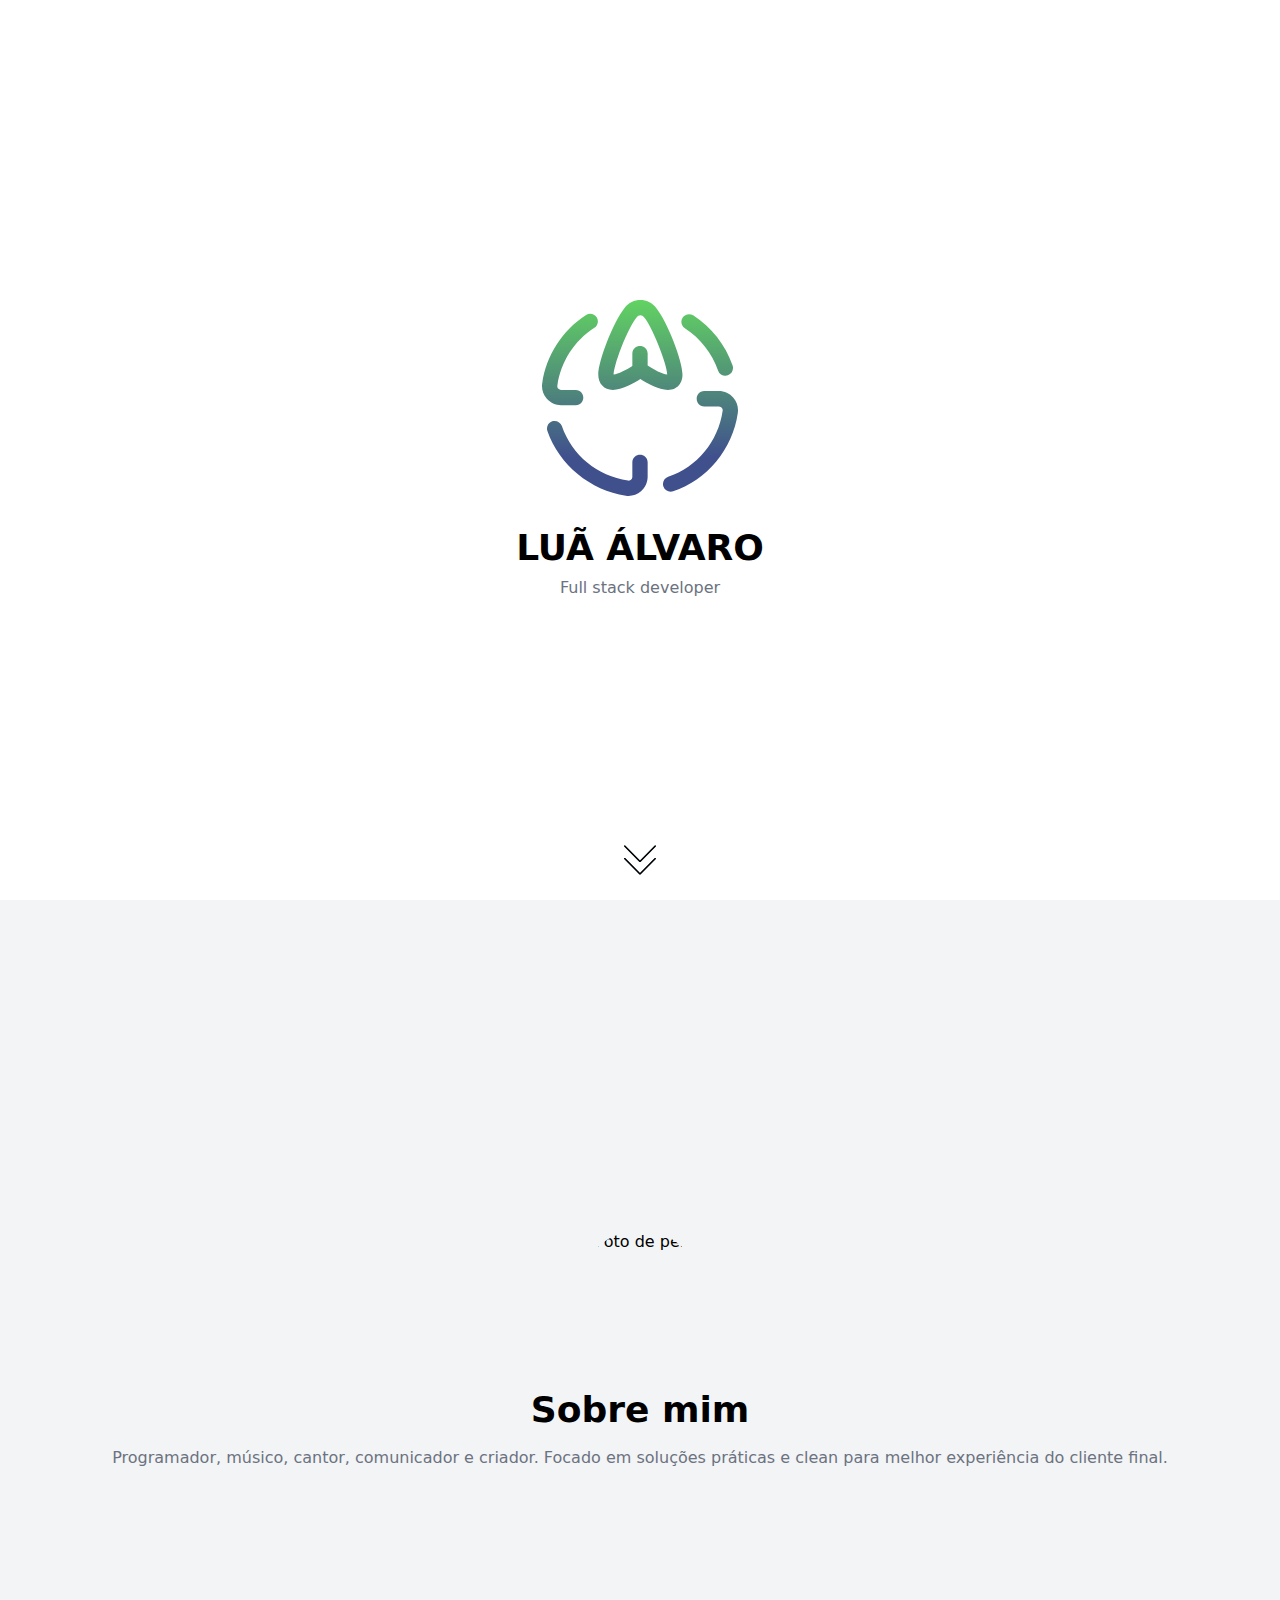
==== index.html @ 48a2f479 "primeiro commit" ====
<!DOCTYPE html>
<html lang="en">

<head>
    <meta charset="UTF-8">
    <meta http-equiv="X-UA-Compatible" content="IE=edge">
    <meta name="viewport" content="width=device-width, initial-scale=1.0">
    <link rel="shortcut icon" href="logo.svg" type="image/x-icon">
    <link rel="stylesheet" href="tailwind.css">
    <title>Luã Álvaro</title>
</head>

<body class="flex flex-col justify-center items-center">
    <div class="flex flex-col justify-center items-center h-screen" id="mainLogo">
        <img src="logo.svg" alt="Svg by https://www.freepik.com/" class="mb-8">
        <h1 class="text-4xl font-bold mb-2">LUÃ ÁLVARO</h1>
        <p class="font-medium text-gray-500">Full stack developer</p>
    </div>

    <a href="#aboutMe" class="absolute bottom-6">
        <img src="arrow.svg" alt="Svg by https://www.flaticon.com/authors/pixel-perfect">
    </a>

    <div class="h-screen w-screen bg-gray-100 flex flex-col justify-center items-center" id="aboutMe">
        <img src="profile.jpg" alt="Foto de perfil" class="rounded-full h-36">
        <h1 class="text-4xl font-bold mt-4 mb-4">Sobre mim</h1>
        <p class="font-medium text-gray-500 w-10/12 text-center">Programador, músico, cantor, comunicador e criador.
            Focado em soluções práticas e clean para melhor experiência do cliente final.</p>
    </div>

</body>

</html>
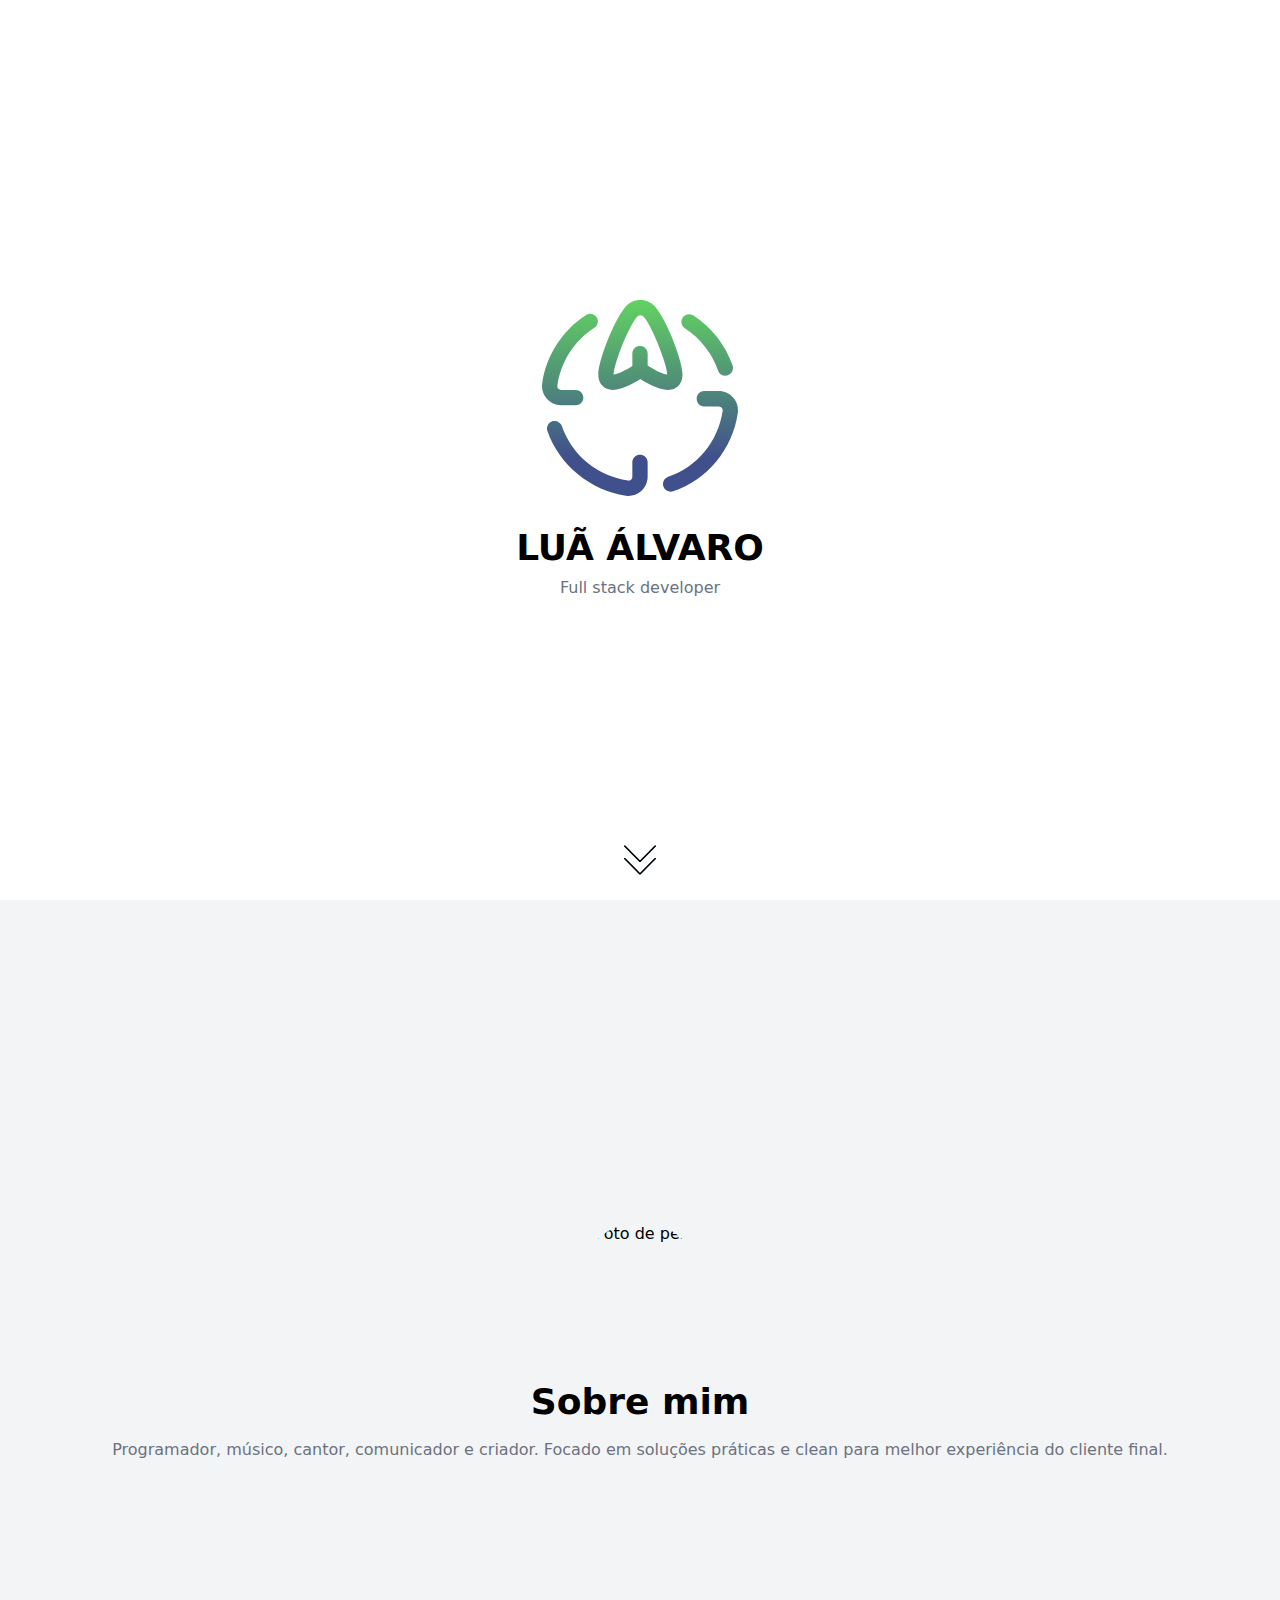
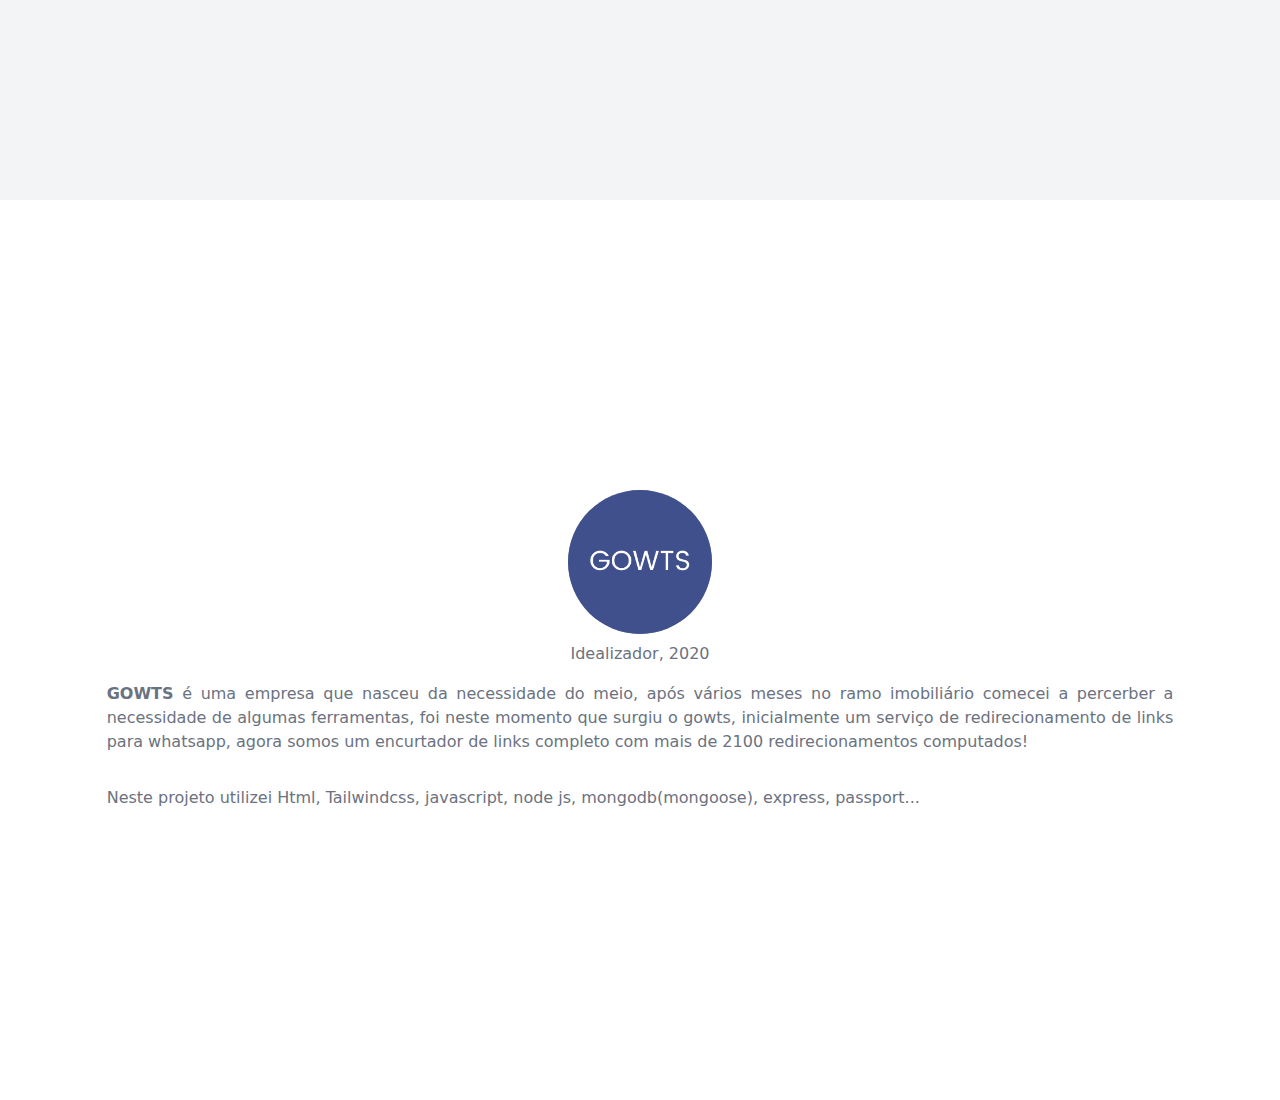
==== commit 94ea12ec: "adição da empresa gowts" ====
--- a/index.html
+++ b/index.html
@@ -7,6 +7,9 @@
     <meta name="viewport" content="width=device-width, initial-scale=1.0">
     <link rel="shortcut icon" href="logo.svg" type="image/x-icon">
     <link rel="stylesheet" href="tailwind.css">
+    <link rel="stylesheet" href="config.css">
+    <link rel="stylesheet" href="https://use.fontawesome.com/releases/v5.15.2/css/all.css"
+        integrity="sha384-vSIIfh2YWi9wW0r9iZe7RJPrKwp6bG+s9QZMoITbCckVJqGCCRhc+ccxNcdpHuYu" crossorigin="anonymous">
     <title>Luã Álvaro</title>
 </head>
 
@@ -26,6 +29,28 @@
         <h1 class="text-4xl font-bold mt-4 mb-4">Sobre mim</h1>
         <p class="font-medium text-gray-500 w-10/12 text-center">Programador, músico, cantor, comunicador e criador.
             Focado em soluções práticas e clean para melhor experiência do cliente final.</p>
+        <div class="flex text-2xl mt-4" id="social-medias">
+            <i class="fab fa-linkedin-in px-2 text-linkedin"></i>
+            <i class="fab fa-youtube px-2 text-youtube"></i>
+            <i class="fab fa-github px-2 text-github"></i>
+            <i class="fab fa-instagram px-2 text-instagram"></i>
+        </div>
+    </div>
+
+    <div class="h-screen w-screen flex flex-col justify-center items-center" id="projetos">
+        <!-- <h1 class="text-4xl font-bold mt-4 mb-8">Projetos</h1> -->
+        <a href="http://gowts.me/" class="flex flex-col justify-center items-center"><img src="gowts.png"
+                alt="Foto de perfil" class="rounded-full h-36 w-36 bg-gray-400">
+            <p class="mb-4 text-gray-500 mt-2">Idealizador, 2020</p>
+        </a>
+        <p class="font-medium text-gray-500 w-10/12 text-justify mb-4"><span class="font-bold">GOWTS</span> é uma
+            empresa que nasceu da necessidade do meio, após vários meses no ramo imobiliário comecei a percerber a
+            necessidade de algumas ferramentas, foi neste momento que surgiu o gowts, inicialmente um serviço de
+            redirecionamento de links para whatsapp, agora somos um encurtador de links completo com mais de 2100
+            redirecionamentos computados!</p>
+        <p class="font-medium text-gray-500 w-10/12 text-justify mt-4">Neste projeto utilizei Html, Tailwindcss,
+            javascript,
+            node js, mongodb(mongoose), express, passport...</p>
     </div>
 
 </body>
--- a/config.css
+++ b/config.css
@@ -0,0 +1,14 @@
+.text-linkedin:hover {
+    color: #0A66C2;
+}
+
+.text-youtube:hover {
+    color: #FF0000;
+}
+
+.text-github:hover {
+    color: #3a3a3a;
+}
+.text-instagram:hover {
+    color: #5b1f83;
+}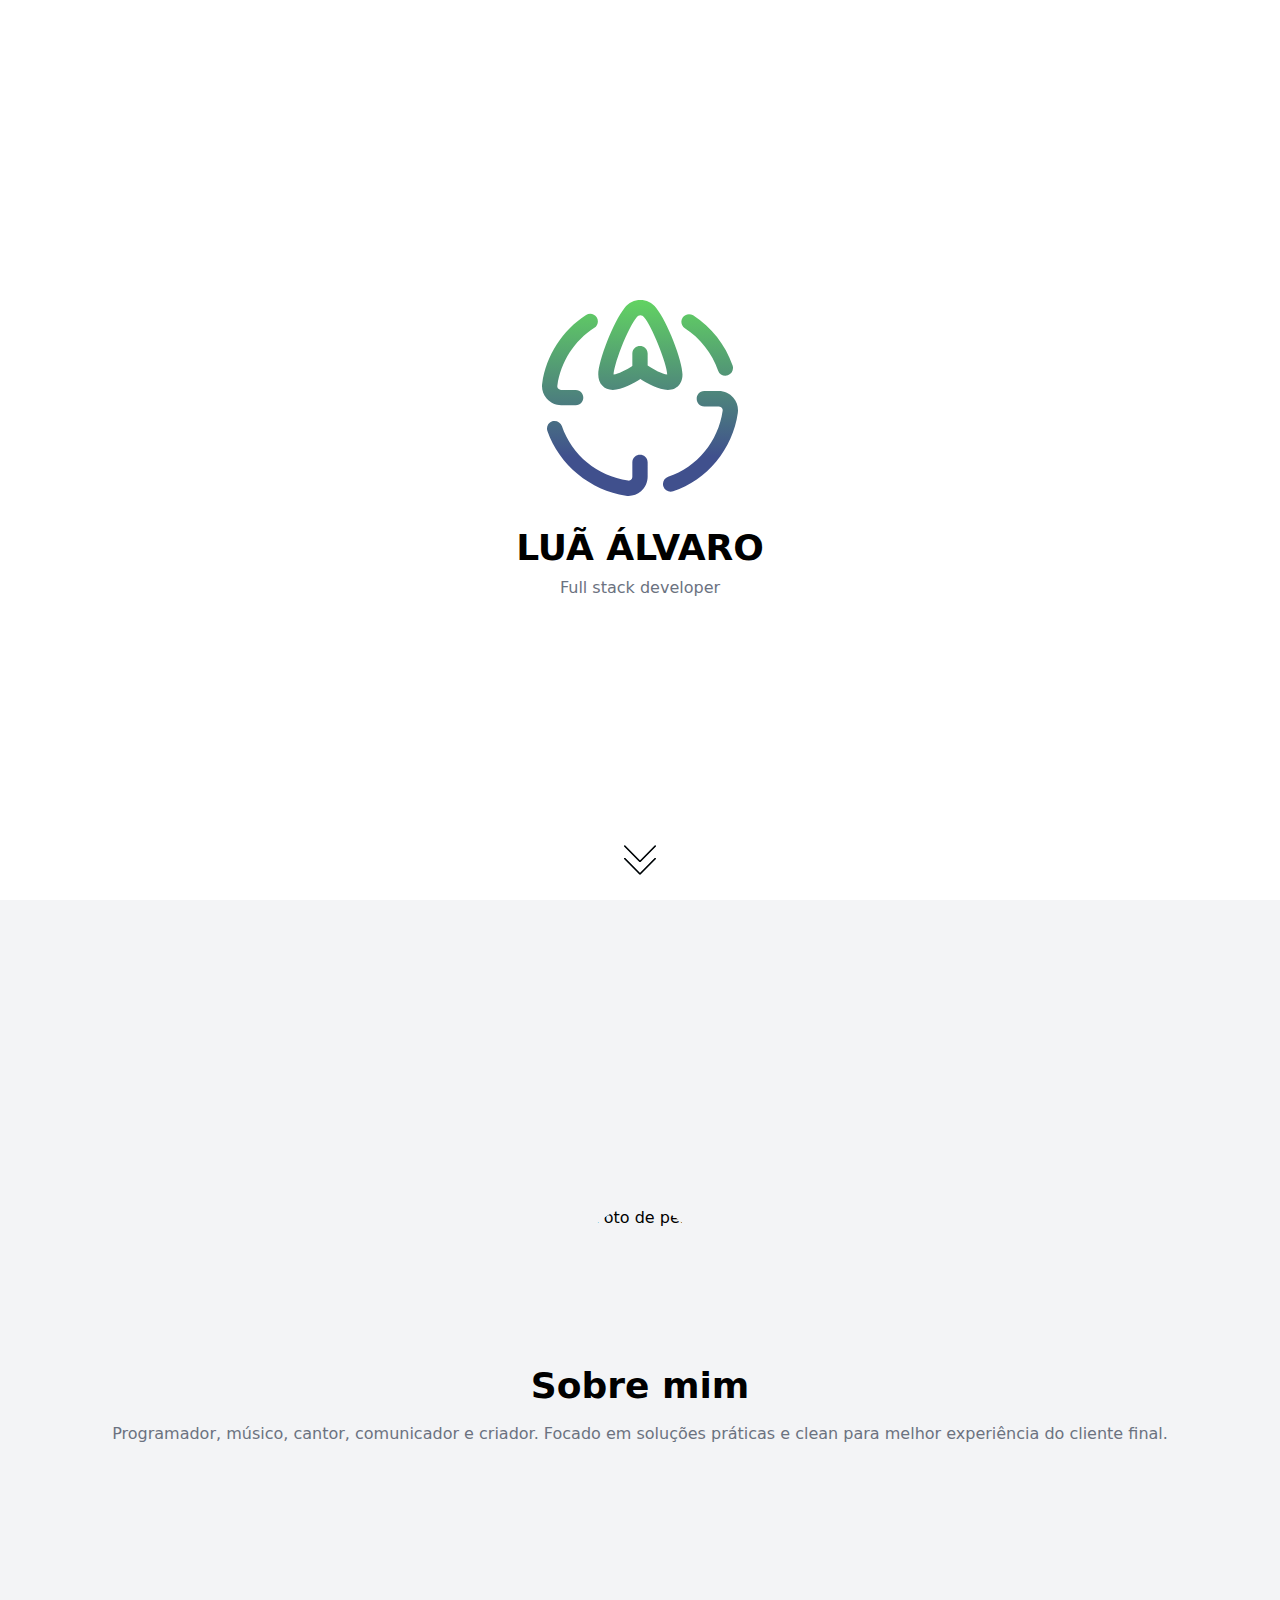
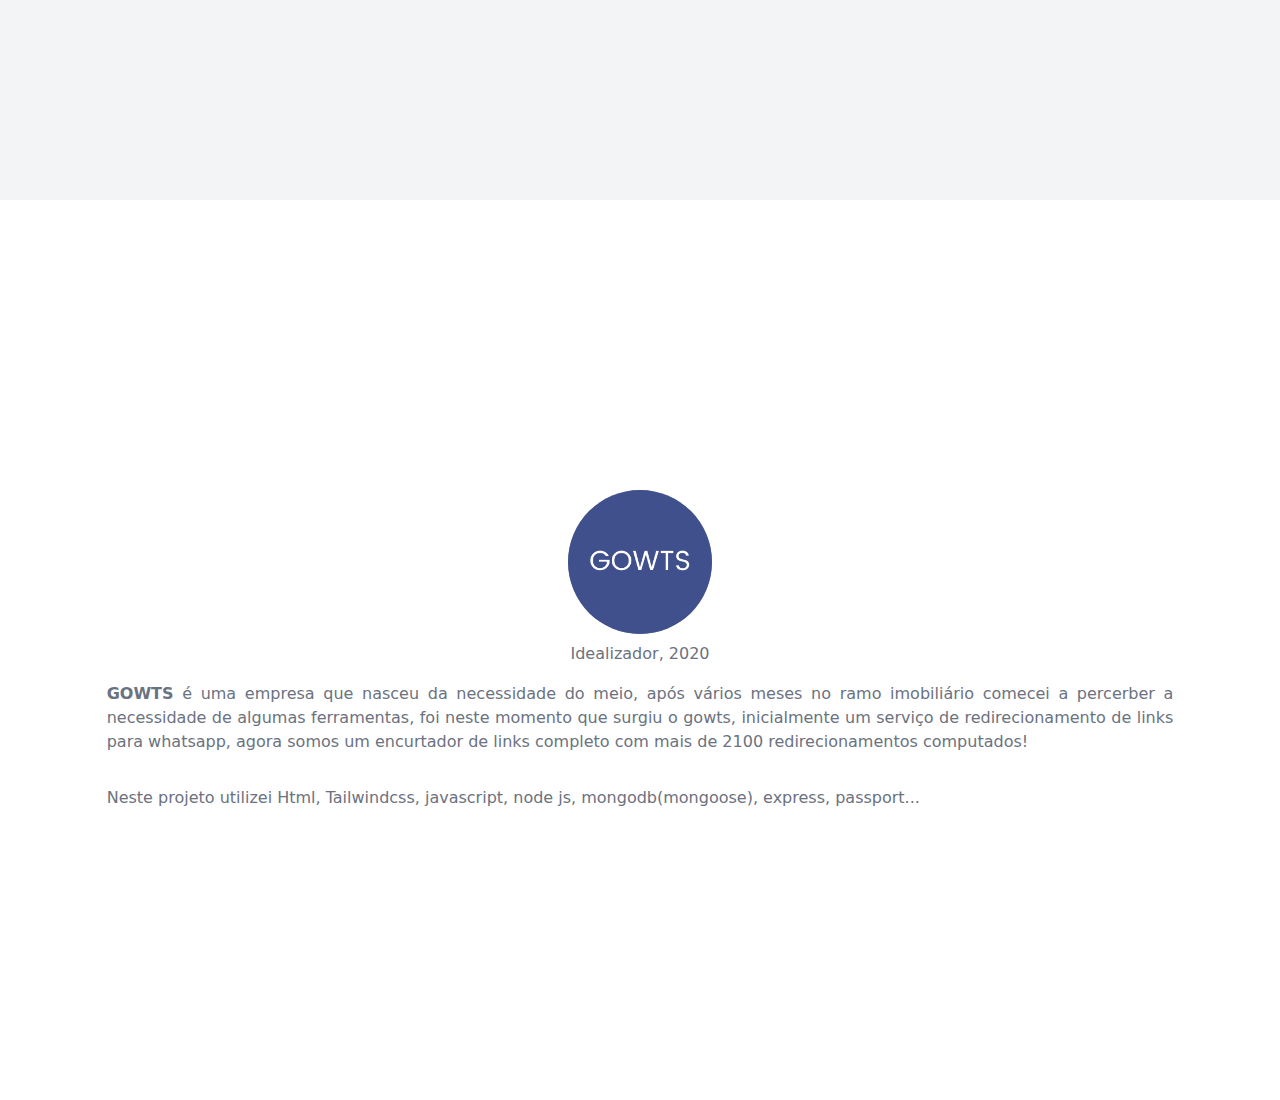
==== commit 8e8f58f0: "link midias sociais adicionado" ====
--- a/index.html
+++ b/index.html
@@ -30,10 +30,13 @@
         <p class="font-medium text-gray-500 w-10/12 text-center">Programador, músico, cantor, comunicador e criador.
             Focado em soluções práticas e clean para melhor experiência do cliente final.</p>
         <div class="flex text-2xl mt-4" id="social-medias">
-            <i class="fab fa-linkedin-in px-2 text-linkedin"></i>
-            <i class="fab fa-youtube px-2 text-youtube"></i>
-            <i class="fab fa-github px-2 text-github"></i>
-            <i class="fab fa-instagram px-2 text-instagram"></i>
+            <a href="https://www.linkedin.com/in/lua-alvaro/"><i
+                    class="fab fa-linkedin-in px-2 text-linkedin text-gray-500"></i></a>
+            <a href="https://www.youtube.com/comocriar"><i
+                    class="fab fa-youtube px-2 text-youtube text-gray-500"></i></a>
+            <a href="https://github.com/luaalvaro"><i class="fab fa-github px-2 text-github text-gray-500"></i></a>
+            <a href="https://www.instagram.com/lua.alvaro/"><i
+                    class="fab fa-instagram px-2 text-instagram text-gray-500"></i></a>
         </div>
     </div>
 
--- a/config.css
+++ b/config.css
@@ -7,8 +7,8 @@
 }
 
 .text-github:hover {
-    color: #3a3a3a;
+    color: #000000;
 }
 .text-instagram:hover {
-    color: #5b1f83;
+    color: #ff004c;
 }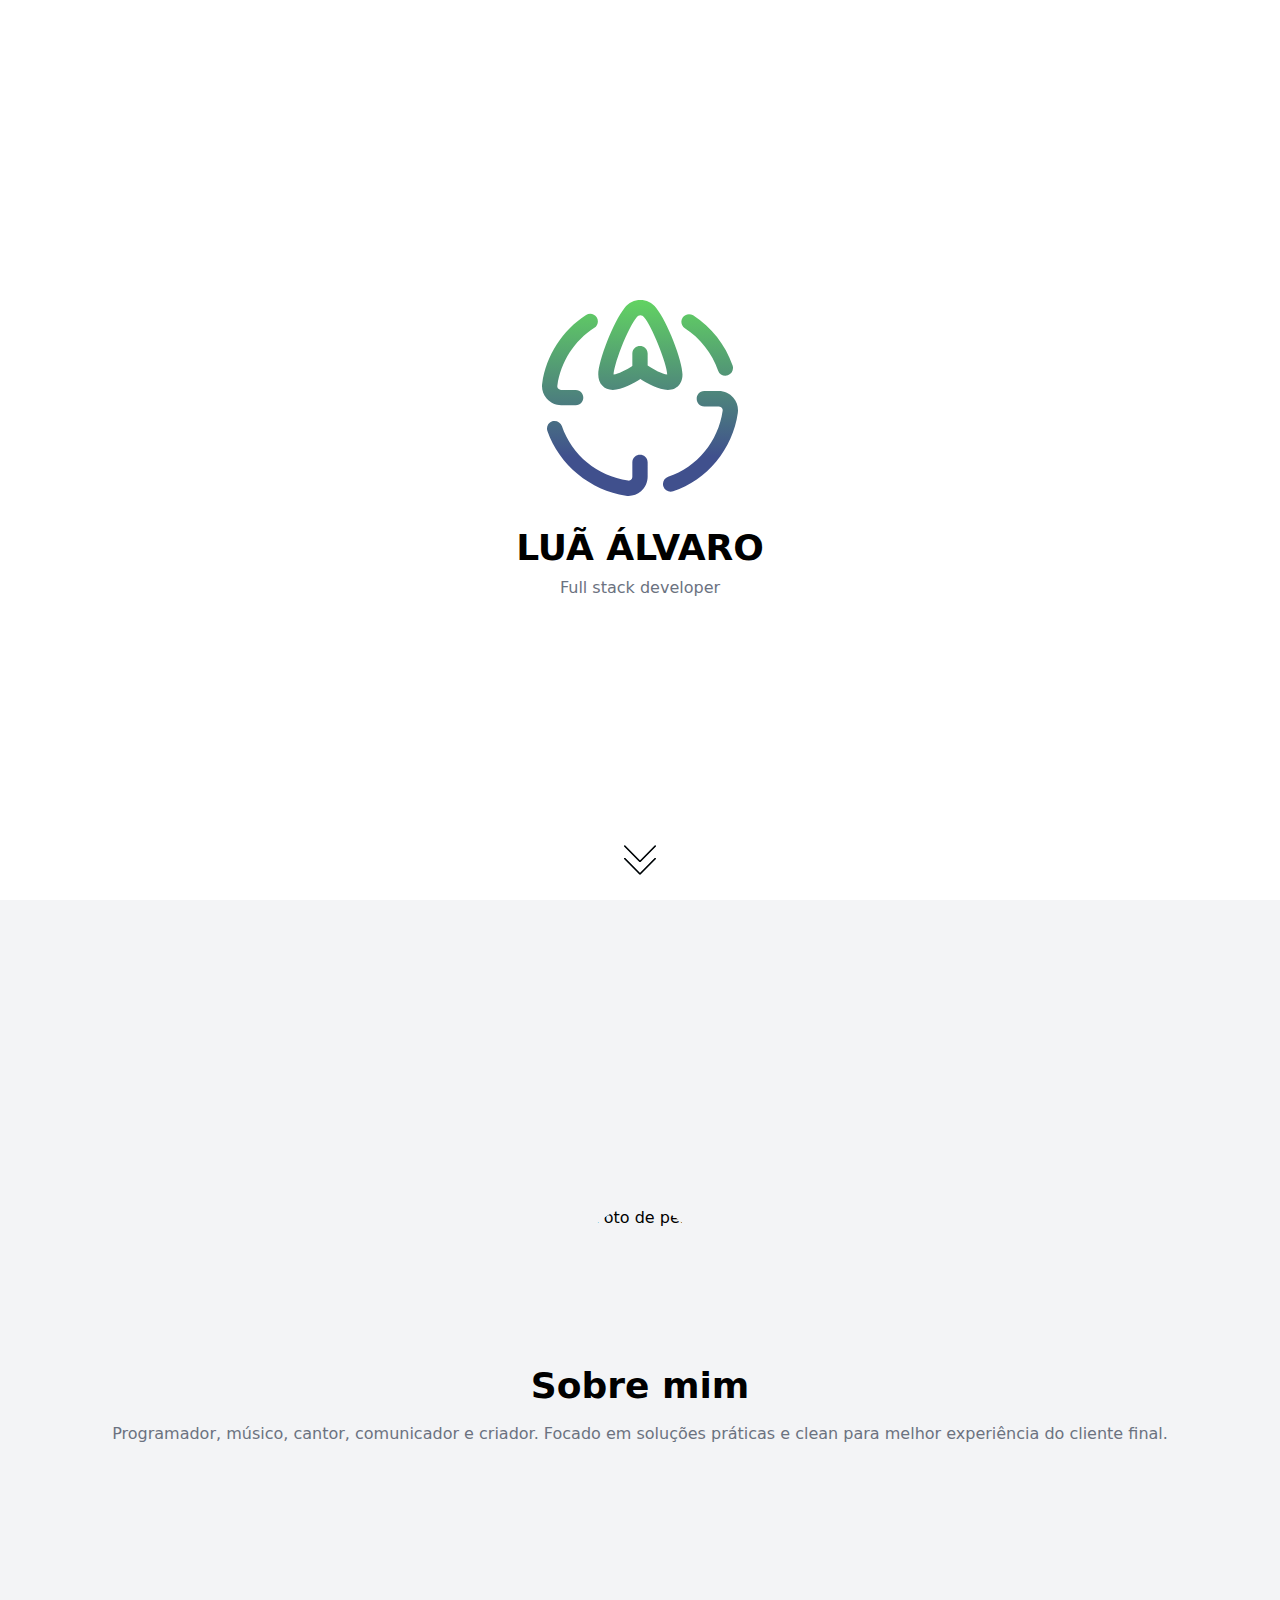
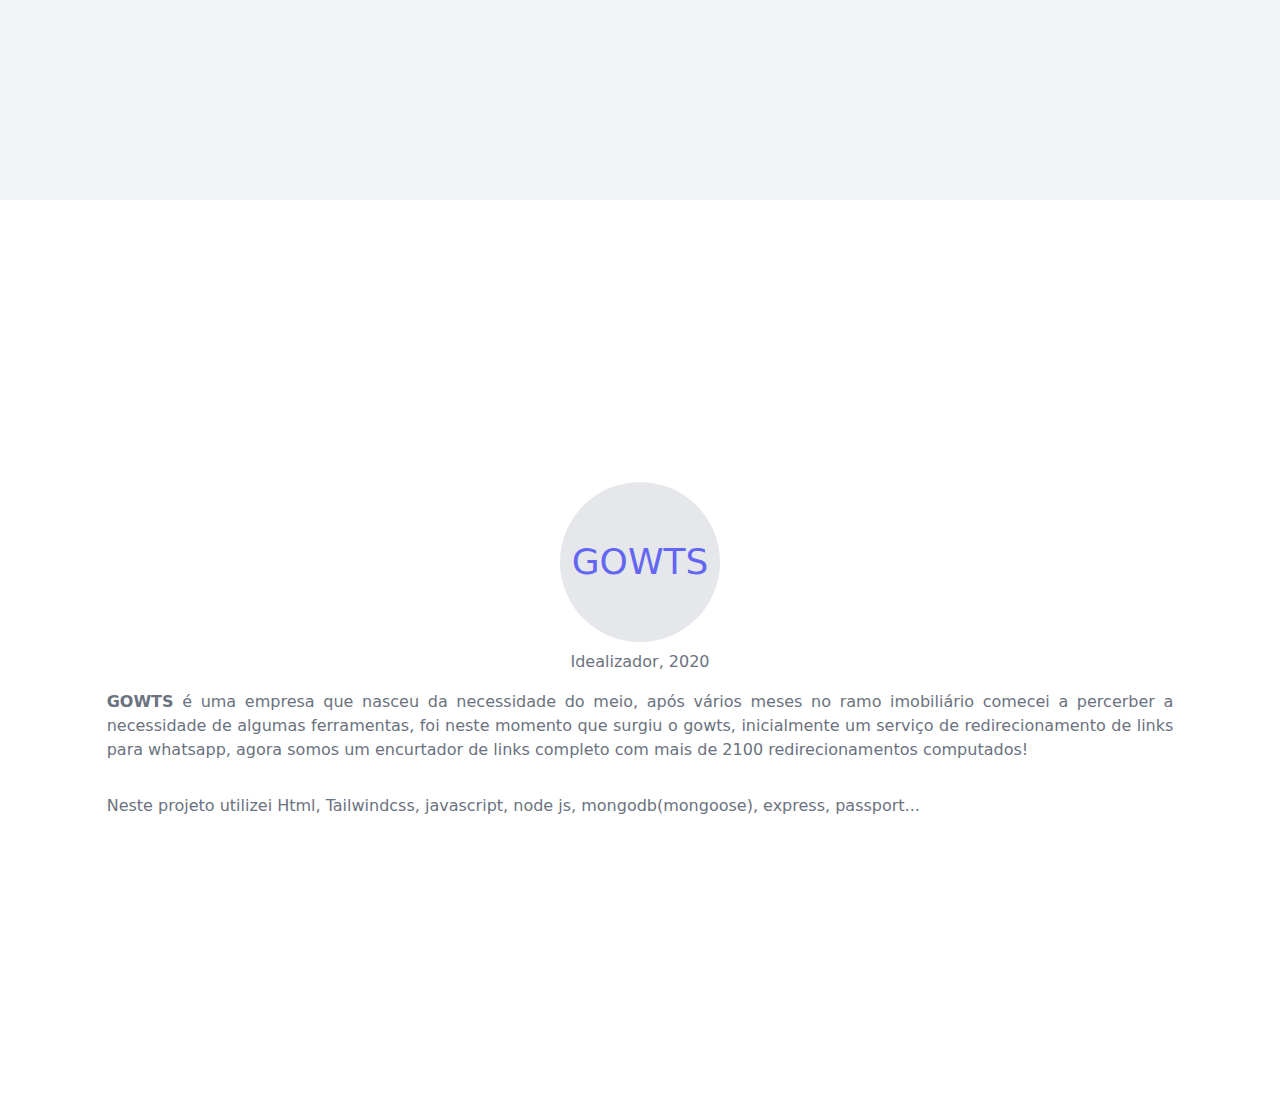
==== commit df7ce2ea: "atualização ledonni" ====
--- a/index.html
+++ b/index.html
@@ -42,9 +42,10 @@
 
     <div class="h-screen w-screen flex flex-col justify-center items-center" id="projetos">
         <!-- <h1 class="text-4xl font-bold mt-4 mb-8">Projetos</h1> -->
-        <a href="http://gowts.me/" class="flex flex-col justify-center items-center"><img src="gowts.png"
-                alt="Foto de perfil" class="rounded-full h-36 w-36 bg-gray-400">
-            <p class="mb-4 text-gray-500 mt-2">Idealizador, 2020</p>
+        <div class="p-8 w-40 h-40 bg-gray-200 rounded-full flex items-center justify-center"><a href="/"
+                class="text-4xl text-indigo-500 font-medium">GOWTS</a>
+        </div>
+        <p class="mb-4 text-gray-500 mt-2">Idealizador, 2020</p>
         </a>
         <p class="font-medium text-gray-500 w-10/12 text-justify mb-4"><span class="font-bold">GOWTS</span> é uma
             empresa que nasceu da necessidade do meio, após vários meses no ramo imobiliário comecei a percerber a
